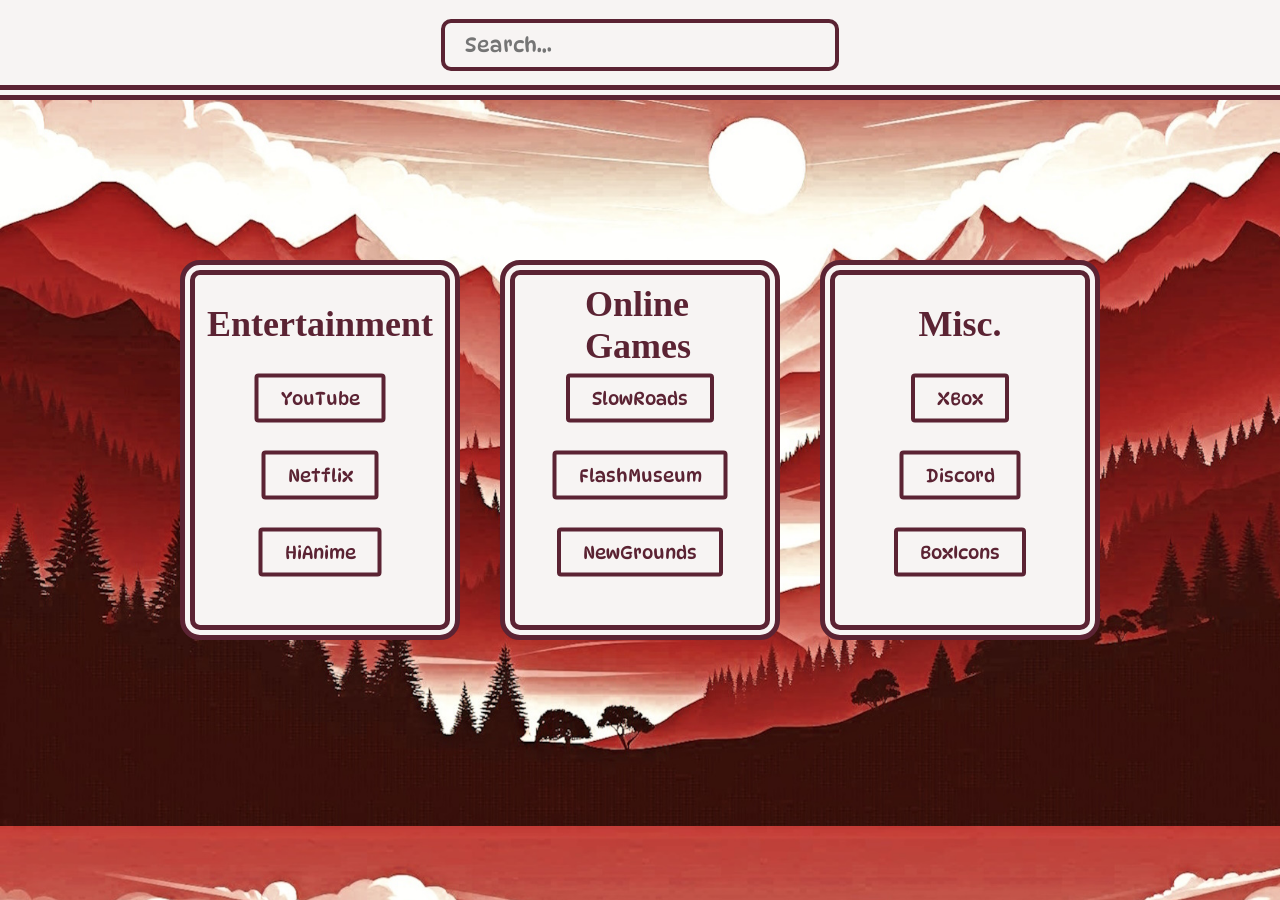
==== index.html @ c66ef737 "Add files via upload" ====
<!DOCTYPE html>
<html lang="en">
    <head>
        <meta charset="UTF-8" />
        <meta http-equiv="X-UA-Compatible" content="IE=edge" />
        <meta name="viewport" content="width=device-width, initial-scale=1.0" />
        <link rel="icon" type="image/jpg" href="r'n'w.jpg">
        <title>Home Page</title>
        <link href='https://unpkg.com/boxicons@2.1.4/css/boxicons.min.css' rel='stylesheet'>
        <link href="https://fonts.googleapis.com/css2?family=DynaPuff:wght@400..700&display=swap" rel="stylesheet">
        <link rel="stylesheet" href="style.css">
    </head>
    <body>
        <div class="container">
            <h1 title="ah">Home</h1>
            <a href="https://github.com/">
            <button class="settings"><i class='bx bxl-github'></i></button>
            </a>
            <a href="https://www.tiktok.com/@hoodedalixer?lang=en">
            <button class="tiktok"><i class='bx bxl-tiktok'></i></button>
            </a>
            <a href="https://www.instagram.com/aleex_hoard/">
                <button class="insta"><i class='bx bxl-instagram'></i></button>
            </a>
            <form class="searchBox" action="https://www.google.com/search" method="get">
            <input type="text" name="q" value="" placeholder="Search..." >
            </form>
        </div>
        <div class="wrapper1">
            <div form="title">
                <h1>Entertainment</h1>
            </div>
            <a href="https://www.youtube.com">
                <button class="yt">YouTube</button>
            </a>
            <a href="https://www.netflix.com/browse">
                <button class="nf">Netflix</button>
            </a>
            <a href="https://hianime.to/home">
                <button class="ha">HiAnime</button>
            </a>
        </div>
        <div class="wrapper2">
            <div form="title">
                <h1>Online Games</h1>
            </div>
            <a href="https://slowroads.io/">
                <button class="sr">SlowRoads</button>
            </a>
            <a href="https://flashmuseum.org/">
                <button class="fm">FlashMuseum</button>
            </a>
            <a href="https://www.newgrounds.com/">
                <button class="ng">NewGrounds</button>
            </a>
        </div>
        <div class="wrapper3">
            <div form="title">
                <h1>Misc.</h1>
            </div>
            <a href="https://www.xbox.com/en-US">
                <button class="xb">XBox</button>
            </a>
            <a href="https://discord.com/channels/@me">
                <button class="dc">Discord</button>
            </a>
            <a href="https://boxicons.com/">
                <button class="bi">BoxIcons</button>
            </a>
        </div>
        
    </body>
---- style.css ----
body {
    height: 90vh;
    display: flex;
    align-items: center;
    justify-content: center;
    background: url(mainback.jpeg);
    background-size: cover;
    overflow: hidden;
}
*{
    .container {
        position: absolute;
        top: -30px; left: 50%;
        height: 100px;
        width: 2000px;
        transform: translate(-50%, 0%);
        background: #F7F4F3;
        border: 15px double #5B2333;
        border-radius: 10px;
        backdrop-filter: blur(10px);
    }
    .container h1 {
        position: absolute;
        top: -15%; left: 3%;
        font-family: 'DynaPuff', sans-serif;
        color: #5B2333;
        font-size: 60px;
    }
    .settings {
        position: absolute;
        top: 60%; left: 95%;
        padding: 10px;
        height: 50px;
        width: 50px;
        transform: translate(-50%, -50%);
        background: #F7F4F3;
        border: 4px solid #5B2333;
        color: #5B2333;
        border-radius: 100px;
        font-family: 'DynaPuff', sans-serif;
        font-size: 20px;
        transition: all 0.1s ease;
    }
    .settings:hover {
        background-color: #5B2333;
        color: #F7F4F3;
        transform: scale(1.1) translate(-44.5%, -44.5%);
        cursor: pointer;
    }
    .settings:active {
        transform: scale(0.80) translate(-63.5%, -60%);
    }
    .tiktok {
        position: absolute;
        top: 60%; left: 92%;
        padding: 10px;
        height: 50px;
        width: 50px;
        transform: translate(-50%, -50%);
        background: #F7F4F3;
        border: 4px solid #5B2333;
        color: #5B2333;
        border-radius: 100px;
        font-family: 'DynaPuff', sans-serif;
        font-size: 20px;
        transition: all 0.1s ease;
    }
    .tiktok:hover {
        background-color: #5B2333;
        color: #F7F4F3;
        transform: scale(1.1) translate(-44.5%, -44.5%);
        cursor: pointer;
    }
    .tiktok:active {
        transform: scale(0.80) translate(-63.5%, -60%);
    }
    .insta {
        position: absolute;
        top: 60%; left: 89%;
        padding: 10px;
        height: 50px;
        width: 50px;
        transform: translate(-50%, -50%);
        background: #F7F4F3;
        border: 4px solid #5B2333;
        color: #5B2333;
        border-radius: 100px;
        font-family: 'DynaPuff', sans-serif;
        font-size: 20px;
        transition: all 0.1s ease;
    }
    .insta:hover {
        background-color: #5B2333;
        color: #F7F4F3;
        transform: scale(1.1) translate(-44.5%, -44.5%);
        cursor: pointer;
    }
    .insta:active {
        transform: scale(0.80) translate(-63.5%, -60%);
    }
    .searchBox {
        position: absolute;
        top: 60%; left: 50%;
        transform: translate(-50%, -50%);
    }
    .searchBox input {
        width: 350px;
        font-size: 20px;
        padding: 10px 20px;
        border-radius: 10px;
        border: 4px solid #5B2333;
        background-color: #F7F4F3;
        font-family: 'DynaPuff', sans-serif;
        color: #5b2333;
        transition: 0.4s ease-in-out;
    }
    .searchBox input:focus {
        width: 450px;
    }
}
*{
    .wrapper1 {
        position: absolute;
        top: 50%; left: 25%;
        transform: translate(-50%, -50%);
        width: 250px;
        height: 350px;
        border-radius: 20px;
        border: 15px double #5B2333;
        backdrop-filter: blur(15px);
        background: #F7F4F3;
    }
    .wrapper1 h1 {
        font-size: 36px;
        position: absolute;
        top: 0%; left: 50%;
        transform: translate(-50%, 10%);
        color: #5B2333;
    }
    .yt {
        position: absolute;
        top: 35%; left: 50%;
        transform: translate(-50%, -50%);
        padding: 10px 22px;
        background: #F7F4F3;
        border-radius: 4px;
        color: #5B2333;
        border: 4px solid #5B2333;
        font-family: 'DynaPuff', sans-serif;
        font-size: 18px;
        cursor: pointer;
        transition: transform 0.2s ease;
    }
    .yt:hover {
        background-color: #5B2333;
        color: #F7F4F3;
        transform: scale(1.1) translate(-44.5%, -44.5%);
    }
    .yt:active {
        transform: scale(0.80) translate(-63.5%, -60%);
    }
    .nf {
        position: absolute;
        top: 57%; left: 50%;
        transform: translate(-50%, -50%);
        padding: 10px 22px;
        background: #F7F4F3;
        border-radius: 4px;
        color: #5B2333;
        border: 4px solid #5B2333;
        font-family: 'DynaPuff', sans-serif;
        font-size: 18px;
        cursor: pointer;
        transition: transform 0.2s ease;
    }
    .nf:hover {
        background-color: #5B2333;
        color: #F7F4F3;
        transform: scale(1.1) translate(-44.5%, -44.5%);
    }
    .nf:active {
        transform: scale(0.80) translate(-63.5%, -60%);
    }
    .ha {
        position: absolute;
        top: 79%; left: 50%;
        transform: translate(-50%, -50%);
        padding: 10px 22px;
        background: #F7F4F3;
        border-radius: 4px;
        color: #5B2333;
        border: 4px solid #5B2333;
        font-family: 'DynaPuff', sans-serif;
        font-size: 18px;
        cursor: pointer;
        transition: transform 0.2s ease;
    }
    .ha:hover {
        background-color: #5B2333;
        color: #F7F4F3;
        transform: scale(1.1) translate(-44.5%, -44.5%);
    }
    .ha:active {
        transform: scale(0.80) translate(-63.5%, -60%);
    }
    .wrapper2 {
        position: absolute;
        top: 50%; left: 50%;
        transform: translate(-50%, -50%);
        width: 250px;
        height: 350px;
        border-radius: 20px;
        border: 15px double #5B2333;
        backdrop-filter: blur(15px);
        background: #F7F4F3;
    }
    .wrapper2 h1 {
        font-size: 36px;
        position: absolute;
        top: -7%; left: 52%;
        transform: translate(-50%, 10%);
        color: #5B2333;
    }
    .sr {
        position: absolute;
        top: 35%; left: 50%;
        transform: translate(-50%, -50%);
        padding: 10px 22px;
        background: #F7F4F3;
        border-radius: 4px;
        color: #5B2333;
        border: 4px solid #5B2333;
        font-family: 'DynaPuff', sans-serif;
        font-size: 18px;
        cursor: pointer;
        transition: transform 0.2s ease;
    }
    .sr:hover {
        background-color: #5B2333;
        color: #F7F4F3;
        transform: scale(1.1) translate(-44.5%, -44.5%);
    }
    .sr:active {
        transform: scale(0.80) translate(-63.5%, -60%);
    }
    .fm {
        position: absolute;
        top: 57%; left: 50%;
        transform: translate(-50%, -50%);
        padding: 10px 22px;
        background: #F7F4F3;
        border-radius: 4px;
        color: #5B2333;
        border: 4px solid #5B2333;
        font-family: 'DynaPuff', sans-serif;
        font-size: 18px;
        cursor: pointer;
        transition: transform 0.2s ease;
    }
    .fm:hover {
        background-color: #5B2333;
        color: #F7F4F3;
        transform: scale(1.1) translate(-44.5%, -44.5%);
    }
    .fm:active {
        transform: scale(0.80) translate(-63.5%, -60%);
    }
    .ng {
        position: absolute;
        top: 79%; left: 50%;
        transform: translate(-50%, -50%);
        padding: 10px 22px;
        background: #F7F4F3;
        border-radius: 4px;
        color: #5B2333;
        border: 4px solid #5B2333;
        font-family: 'DynaPuff', sans-serif;
        font-size: 18px;
        cursor: pointer;
        transition: transform 0.2s ease;
    }
    .ng:hover {
        background-color: #5B2333;
        color: #F7F4F3;
        transform: scale(1.1) translate(-44.5%, -44.5%);
    }
    .ng:active {
        transform: scale(0.80) translate(-63.5%, -60%);
    }
    .wrapper3 {
        position: absolute;
        top: 50%; left: 75%;
        transform: translate(-50%, -50%);
        width: 250px;
        height: 350px;
        border-radius: 20px;
        border: 15px double #5B2333;
        backdrop-filter: blur(15px);
        background: #F7F4F3;
    }
    .wrapper3 h1 {
        font-size: 36px;
        position: absolute;
        top: 0%; left: 50%;
        transform: translate(-50%, 10%);
        color: #5B2333;
    }
    .xb {
        position: absolute;
        top: 35%; left: 50%;
        transform: translate(-50%, -50%);
        padding: 10px 22px;
        background: #F7F4F3;
        border-radius: 4px;
        color: #5B2333;
        border: 4px solid #5B2333;
        font-family: 'DynaPuff', sans-serif;
        font-size: 18px;
        cursor: pointer;
        transition: transform 0.2s ease;
    }
    .xb:hover {
        background-color: #5B2333;
        color: #F7F4F3;
        transform: scale(1.1) translate(-44.5%, -44.5%);
    }
    .xb:active {
        transform: scale(0.80) translate(-63.5%, -60%);
    }
    .dc {
        position: absolute;
        top: 57%; left: 50%;
        transform: translate(-50%, -50%);
        padding: 10px 22px;
        background: #F7F4F3;
        border-radius: 4px;
        color: #5B2333;
        border: 4px solid #5B2333;
        font-family: 'DynaPuff', sans-serif;
        font-size: 18px;
        cursor: pointer;
        transition: transform 0.2s ease;
    }
    .dc:hover {
        background-color: #5B2333;
        color: #F7F4F3;
        transform: scale(1.1) translate(-44.5%, -44.5%);
    }
    .dc:active {
        transform: scale(0.80) translate(-63.5%, -60%);
    }
    .bi {
        position: absolute;
        top: 79%; left: 50%;
        transform: translate(-50%, -50%);
        padding: 10px 22px;
        background: #F7F4F3;
        border-radius: 4px;
        color: #5B2333;
        border: 4px solid #5B2333;
        font-family: 'DynaPuff', sans-serif;
        font-size: 18px;
        cursor: pointer;
        transition: transform 0.2s ease;
    }
    .bi:hover {
        background-color: #5B2333;
        color: #F7F4F3;
        transform: scale(1.1) translate(-44.5%, -44.5%);
    }
    .bi:active {
        transform: scale(0.80) translate(-63.5%, -60%);
    }
}
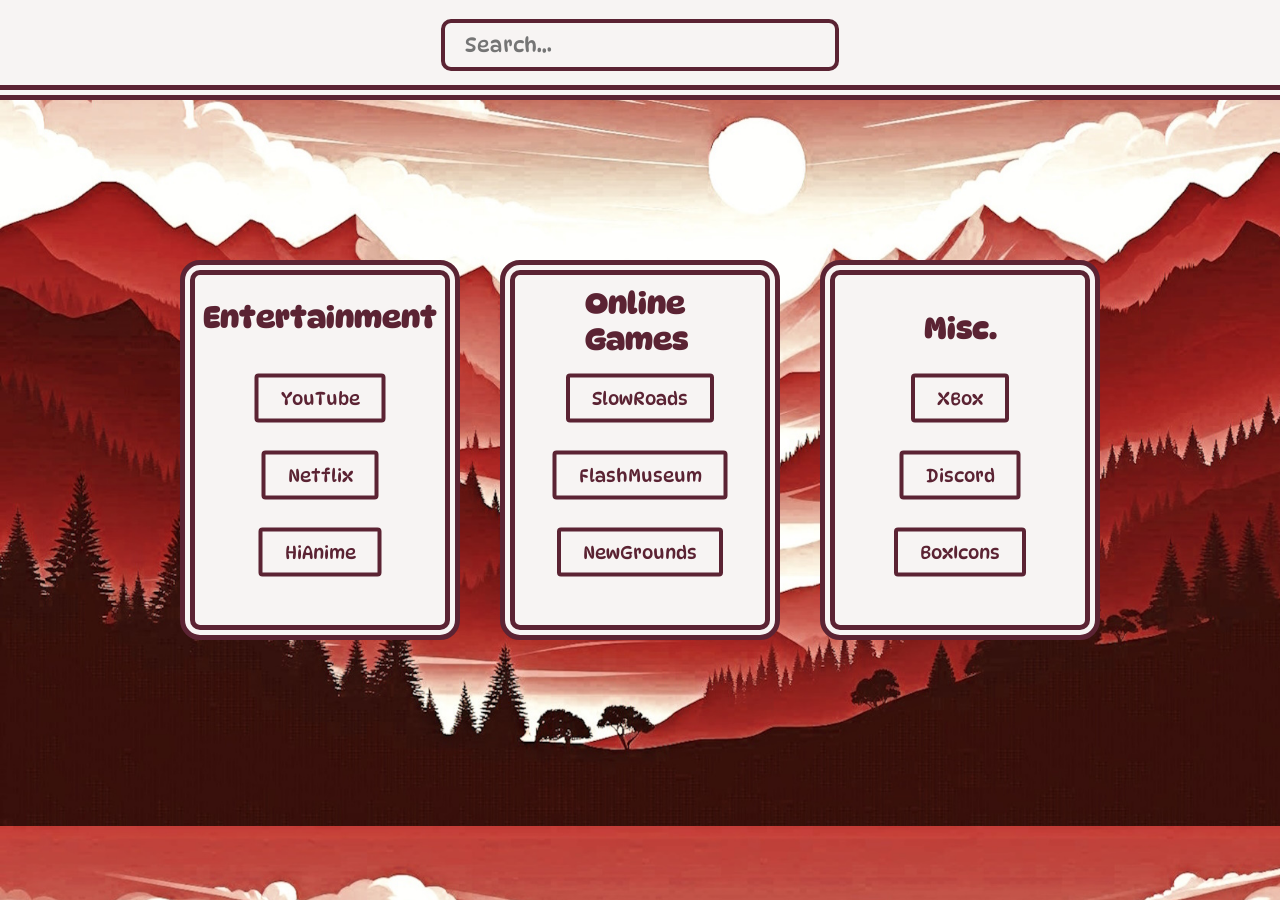
==== commit b6488297: "Add files via upload" ====
--- a/index.html
+++ b/index.html
@@ -4,7 +4,7 @@
         <meta charset="UTF-8" />
         <meta http-equiv="X-UA-Compatible" content="IE=edge" />
         <meta name="viewport" content="width=device-width, initial-scale=1.0" />
-        <link rel="icon" type="image/jpg" href="r'n'w.jpg">
+        <link rel="icon" type="image/jpg" href="r'n'w.png">
         <title>Home Page</title>
         <link href='https://unpkg.com/boxicons@2.1.4/css/boxicons.min.css' rel='stylesheet'>
         <link href="https://fonts.googleapis.com/css2?family=DynaPuff:wght@400..700&display=swap" rel="stylesheet">
--- a/style.css
+++ b/style.css
@@ -131,10 +131,11 @@
         background: #F7F4F3;
     }
     .wrapper1 h1 {
-        font-size: 36px;
+        font-size: 30px;
         position: absolute;
         top: 0%; left: 50%;
         transform: translate(-50%, 10%);
+        font-family: 'DynaPuff', sans-serif;
         color: #5B2333;
     }
     .yt {
@@ -215,10 +216,11 @@
         background: #F7F4F3;
     }
     .wrapper2 h1 {
-        font-size: 36px;
-        position: absolute;
-        top: -7%; left: 52%;
+        font-size: 30px;
+        position: absolute;
+        top: -5%; left: 52%;
         transform: translate(-50%, 10%);
+        font-family: 'DynaPuff', sans-serif;
         color: #5B2333;
     }
     .sr {
@@ -299,10 +301,11 @@
         background: #F7F4F3;
     }
     .wrapper3 h1 {
-        font-size: 36px;
-        position: absolute;
-        top: 0%; left: 50%;
+        font-size: 30px;
+        position: absolute;
+        top: 3%; left: 50%;
         transform: translate(-50%, 10%);
+        font-family: 'DynaPuff', sans-serif;
         color: #5B2333;
     }
     .xb {
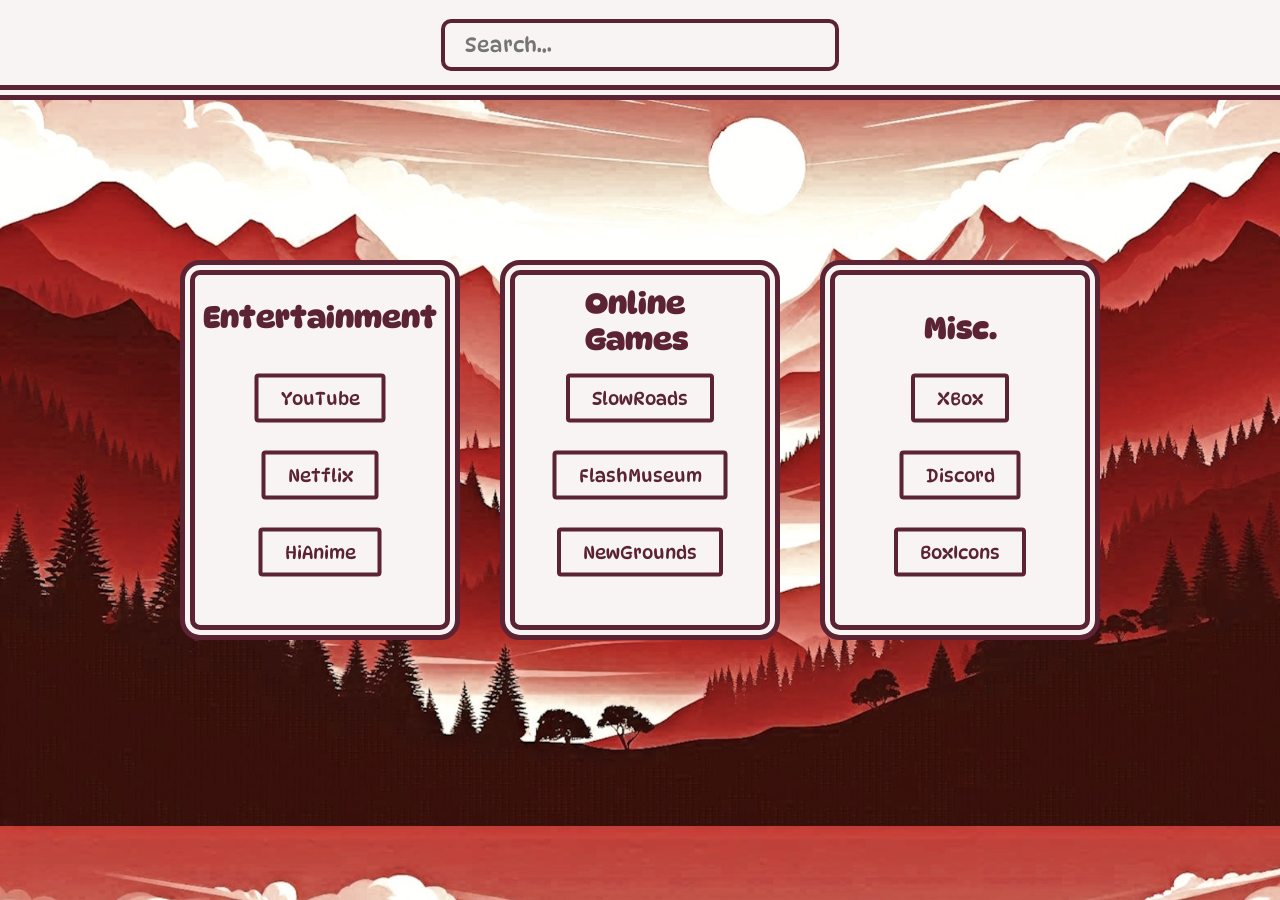
==== commit 642d7e16: "Add files via upload" ====
--- a/index.html
+++ b/index.html
@@ -9,12 +9,13 @@
         <link href='https://unpkg.com/boxicons@2.1.4/css/boxicons.min.css' rel='stylesheet'>
         <link href="https://fonts.googleapis.com/css2?family=DynaPuff:wght@400..700&display=swap" rel="stylesheet">
         <link rel="stylesheet" href="style.css">
+        <script src="scripts.js" defer></script>
     </head>
-    <body>
+    <body class="">
         <div class="container">
             <h1 title="ah">Home</h1>
             <a href="https://github.com/">
-            <button class="settings"><i class='bx bxl-github'></i></button>
+            <button class="git"><i class='bx bxl-github'></i></button>
             </a>
             <a href="https://www.tiktok.com/@hoodedalixer?lang=en">
             <button class="tiktok"><i class='bx bxl-tiktok'></i></button>
@@ -22,6 +23,7 @@
             <a href="https://www.instagram.com/aleex_hoard/">
                 <button class="insta"><i class='bx bxl-instagram'></i></button>
             </a>
+            <button id="darkmode"><i class='bx bxs-moon' ></i></button>
             <form class="searchBox" action="https://www.google.com/search" method="get">
             <input type="text" name="q" value="" placeholder="Search..." >
             </form>
@@ -68,5 +70,5 @@
                 <button class="bi">BoxIcons</button>
             </a>
         </div>
-        
-    </body>+    </body>
+</html>
--- a/style.css
+++ b/style.css
@@ -1,73 +1,83 @@
+:root {
+    --bg-image: url(mainback.jpeg);
+    --borders: #5B2333;
+    --wrapper-bg-color: #F7F4F3;
+}
+.darkmode {
+    --bg-image: url(mainback-dark.jpeg);
+    --borders: #FFFDFE;
+    --wrapper-bg-color: #201E38;
+}
 body {
     height: 90vh;
     display: flex;
     align-items: center;
     justify-content: center;
-    background: url(mainback.jpeg);
+    background: var(--bg-image);
     background-size: cover;
     overflow: hidden;
 }
 *{
     .container {
-        position: absolute;
+        position: fixed;
         top: -30px; left: 50%;
         height: 100px;
         width: 2000px;
         transform: translate(-50%, 0%);
-        background: #F7F4F3;
-        border: 15px double #5B2333;
+        background: var(--wrapper-bg-color);
+        border: 15px double var(--borders);
         border-radius: 10px;
         backdrop-filter: blur(10px);
     }
     .container h1 {
-        position: absolute;
+        position: fixed;
         top: -15%; left: 3%;
         font-family: 'DynaPuff', sans-serif;
-        color: #5B2333;
+        color: var(--borders);
         font-size: 60px;
     }
-    .settings {
-        position: absolute;
+    .git {
+        position: fixed;
         top: 60%; left: 95%;
         padding: 10px;
         height: 50px;
         width: 50px;
         transform: translate(-50%, -50%);
-        background: #F7F4F3;
-        border: 4px solid #5B2333;
-        color: #5B2333;
+        background: var(--wrapper-bg-color);
+        border: 4px solid var(--borders);
+        color: var(--borders);
         border-radius: 100px;
         font-family: 'DynaPuff', sans-serif;
         font-size: 20px;
         transition: all 0.1s ease;
     }
-    .settings:hover {
-        background-color: #5B2333;
-        color: #F7F4F3;
-        transform: scale(1.1) translate(-44.5%, -44.5%);
-        cursor: pointer;
-    }
-    .settings:active {
+    .git:hover {
+        background-color: var(--borders);
+        color: var(--wrapper-bg-color);
+        transform: scale(1.1) translate(-44.5%, -44.5%);
+        cursor: pointer;
+    }
+    .git:active {
         transform: scale(0.80) translate(-63.5%, -60%);
     }
     .tiktok {
-        position: absolute;
+        position: fixed;
         top: 60%; left: 92%;
         padding: 10px;
         height: 50px;
         width: 50px;
         transform: translate(-50%, -50%);
-        background: #F7F4F3;
-        border: 4px solid #5B2333;
-        color: #5B2333;
+        background: var(--wrapper-bg-color);
+        border: 4px solid var(--borders);
+        color: var(--borders);
         border-radius: 100px;
         font-family: 'DynaPuff', sans-serif;
         font-size: 20px;
         transition: all 0.1s ease;
     }
     .tiktok:hover {
-        background-color: #5B2333;
-        color: #F7F4F3;
+        background-color: var(--borders);
+        color: var(--wrapper-bg-color);
         transform: scale(1.1) translate(-44.5%, -44.5%);
         cursor: pointer;
     }
@@ -75,31 +85,55 @@
         transform: scale(0.80) translate(-63.5%, -60%);
     }
     .insta {
-        position: absolute;
+        position: fixed;
         top: 60%; left: 89%;
         padding: 10px;
         height: 50px;
         width: 50px;
         transform: translate(-50%, -50%);
-        background: #F7F4F3;
-        border: 4px solid #5B2333;
-        color: #5B2333;
+        background: var(--wrapper-bg-color);
+        border: 4px solid var(--borders);
+        color: var(--borders);
         border-radius: 100px;
         font-family: 'DynaPuff', sans-serif;
         font-size: 20px;
         transition: all 0.1s ease;
     }
     .insta:hover {
-        background-color: #5B2333;
-        color: #F7F4F3;
+        background-color: var(--borders);
+        color: var(--wrapper-bg-color);
         transform: scale(1.1) translate(-44.5%, -44.5%);
         cursor: pointer;
     }
     .insta:active {
         transform: scale(0.80) translate(-63.5%, -60%);
     }
+    #darkmode {
+        position: fixed;
+        top: 60%; left: 86%;
+        padding: 10px;
+        height: 50px;
+        width: 50px;
+        transform: translate(-50%, -50%);
+        background: var(--wrapper-bg-color);
+        border: 4px solid var(--borders);
+        color: var(--borders);
+        border-radius: 100px;
+        font-family: 'DynaPuff', sans-serif;
+        font-size: 20px;
+        transition: all 0.1s ease;
+    }
+    #darkmode:hover {
+        background-color: var(--borders);
+        color: var(--wrapper-bg-color);
+        transform: scale(1.1) translate(-44.5%, -44.5%);
+        cursor: pointer;
+    }
+    #darkmode:active {
+        transform: scale(0.80) translate(-63.5%, -60%);
+    }
     .searchBox {
-        position: absolute;
+        position: fixed;
         top: 60%; left: 50%;
         transform: translate(-50%, -50%);
     }
@@ -108,11 +142,11 @@
         font-size: 20px;
         padding: 10px 20px;
         border-radius: 10px;
-        border: 4px solid #5B2333;
-        background-color: #F7F4F3;
-        font-family: 'DynaPuff', sans-serif;
-        color: #5b2333;
-        transition: 0.4s ease-in-out;
+        border: 4px solid var(--borders);
+        background-color: var(--wrapper-bg-color);
+        font-family: 'DynaPuff', sans-serif;
+        color: var(--borders);
+        transition: width 0.4s ease;
     }
     .searchBox input:focus {
         width: 450px;
@@ -120,258 +154,258 @@
 }
 *{
     .wrapper1 {
-        position: absolute;
+        position: fixed;
         top: 50%; left: 25%;
         transform: translate(-50%, -50%);
         width: 250px;
         height: 350px;
         border-radius: 20px;
-        border: 15px double #5B2333;
+        border: 15px double var(--borders);
         backdrop-filter: blur(15px);
-        background: #F7F4F3;
+        background: var(--wrapper-bg-color);
     }
     .wrapper1 h1 {
         font-size: 30px;
-        position: absolute;
+        position: fixed;
         top: 0%; left: 50%;
         transform: translate(-50%, 10%);
         font-family: 'DynaPuff', sans-serif;
-        color: #5B2333;
+        color: var(--borders);
     }
     .yt {
-        position: absolute;
+        position: fixed;
         top: 35%; left: 50%;
         transform: translate(-50%, -50%);
         padding: 10px 22px;
-        background: #F7F4F3;
-        border-radius: 4px;
-        color: #5B2333;
-        border: 4px solid #5B2333;
+        background: var(--wrapper-bg-color);
+        border-radius: 4px;
+        color: var(--borders);
+        border: 4px solid var(--borders);
         font-family: 'DynaPuff', sans-serif;
         font-size: 18px;
         cursor: pointer;
         transition: transform 0.2s ease;
     }
     .yt:hover {
-        background-color: #5B2333;
-        color: #F7F4F3;
+        background-color: var(--borders);
+        color: var(--wrapper-bg-color);
         transform: scale(1.1) translate(-44.5%, -44.5%);
     }
     .yt:active {
         transform: scale(0.80) translate(-63.5%, -60%);
     }
     .nf {
-        position: absolute;
+        position: fixed;
         top: 57%; left: 50%;
         transform: translate(-50%, -50%);
         padding: 10px 22px;
-        background: #F7F4F3;
-        border-radius: 4px;
-        color: #5B2333;
-        border: 4px solid #5B2333;
+        background: var(--wrapper-bg-color);
+        border-radius: 4px;
+        color: var(--borders);
+        border: 4px solid var(--borders);
         font-family: 'DynaPuff', sans-serif;
         font-size: 18px;
         cursor: pointer;
         transition: transform 0.2s ease;
     }
     .nf:hover {
-        background-color: #5B2333;
-        color: #F7F4F3;
+        background-color: var(--borders);
+        color: var(--wrapper-bg-color);
         transform: scale(1.1) translate(-44.5%, -44.5%);
     }
     .nf:active {
         transform: scale(0.80) translate(-63.5%, -60%);
     }
     .ha {
-        position: absolute;
+        position: fixed;
         top: 79%; left: 50%;
         transform: translate(-50%, -50%);
         padding: 10px 22px;
-        background: #F7F4F3;
-        border-radius: 4px;
-        color: #5B2333;
-        border: 4px solid #5B2333;
+        background: var(--wrapper-bg-color);
+        border-radius: 4px;
+        color: var(--borders);
+        border: 4px solid var(--borders);
         font-family: 'DynaPuff', sans-serif;
         font-size: 18px;
         cursor: pointer;
         transition: transform 0.2s ease;
     }
     .ha:hover {
-        background-color: #5B2333;
-        color: #F7F4F3;
+        background-color: var(--borders);
+        color: var(--wrapper-bg-color);
         transform: scale(1.1) translate(-44.5%, -44.5%);
     }
     .ha:active {
         transform: scale(0.80) translate(-63.5%, -60%);
     }
     .wrapper2 {
-        position: absolute;
+        position: fixed;
         top: 50%; left: 50%;
         transform: translate(-50%, -50%);
         width: 250px;
         height: 350px;
         border-radius: 20px;
-        border: 15px double #5B2333;
+        border: 15px double var(--borders);
         backdrop-filter: blur(15px);
-        background: #F7F4F3;
+        background: var(--wrapper-bg-color);
     }
     .wrapper2 h1 {
         font-size: 30px;
-        position: absolute;
+        position: fixed;
         top: -5%; left: 52%;
         transform: translate(-50%, 10%);
         font-family: 'DynaPuff', sans-serif;
-        color: #5B2333;
+        color: var(--borders);
     }
     .sr {
-        position: absolute;
+        position: fixed;
         top: 35%; left: 50%;
         transform: translate(-50%, -50%);
         padding: 10px 22px;
-        background: #F7F4F3;
-        border-radius: 4px;
-        color: #5B2333;
-        border: 4px solid #5B2333;
+        background: var(--wrapper-bg-color);
+        border-radius: 4px;
+        color: var(--borders);
+        border: 4px solid var(--borders);
         font-family: 'DynaPuff', sans-serif;
         font-size: 18px;
         cursor: pointer;
         transition: transform 0.2s ease;
     }
     .sr:hover {
-        background-color: #5B2333;
-        color: #F7F4F3;
+        background-color: var(--borders);
+        color: var(--wrapper-bg-color);
         transform: scale(1.1) translate(-44.5%, -44.5%);
     }
     .sr:active {
         transform: scale(0.80) translate(-63.5%, -60%);
     }
     .fm {
-        position: absolute;
+        position: fixed;
         top: 57%; left: 50%;
         transform: translate(-50%, -50%);
         padding: 10px 22px;
-        background: #F7F4F3;
-        border-radius: 4px;
-        color: #5B2333;
-        border: 4px solid #5B2333;
+        background: var(--wrapper-bg-color);
+        border-radius: 4px;
+        color: var(--borders);
+        border: 4px solid var(--borders);
         font-family: 'DynaPuff', sans-serif;
         font-size: 18px;
         cursor: pointer;
         transition: transform 0.2s ease;
     }
     .fm:hover {
-        background-color: #5B2333;
-        color: #F7F4F3;
+        background-color: var(--borders);
+        color: var(--wrapper-bg-color);
         transform: scale(1.1) translate(-44.5%, -44.5%);
     }
     .fm:active {
         transform: scale(0.80) translate(-63.5%, -60%);
     }
     .ng {
-        position: absolute;
+        position: fixed;
         top: 79%; left: 50%;
         transform: translate(-50%, -50%);
         padding: 10px 22px;
-        background: #F7F4F3;
-        border-radius: 4px;
-        color: #5B2333;
-        border: 4px solid #5B2333;
+        background: var(--wrapper-bg-color);
+        border-radius: 4px;
+        color: var(--borders);
+        border: 4px solid var(--borders);
         font-family: 'DynaPuff', sans-serif;
         font-size: 18px;
         cursor: pointer;
         transition: transform 0.2s ease;
     }
     .ng:hover {
-        background-color: #5B2333;
-        color: #F7F4F3;
+        background-color: var(--borders);
+        color: var(--wrapper-bg-color);
         transform: scale(1.1) translate(-44.5%, -44.5%);
     }
     .ng:active {
         transform: scale(0.80) translate(-63.5%, -60%);
     }
     .wrapper3 {
-        position: absolute;
+        position: fixed;
         top: 50%; left: 75%;
         transform: translate(-50%, -50%);
         width: 250px;
         height: 350px;
         border-radius: 20px;
-        border: 15px double #5B2333;
+        border: 15px double var(--borders);
         backdrop-filter: blur(15px);
-        background: #F7F4F3;
+        background: var(--wrapper-bg-color);
     }
     .wrapper3 h1 {
         font-size: 30px;
-        position: absolute;
+        position: fixed;
         top: 3%; left: 50%;
         transform: translate(-50%, 10%);
         font-family: 'DynaPuff', sans-serif;
-        color: #5B2333;
+        color: var(--borders);
     }
     .xb {
-        position: absolute;
+        position: fixed;
         top: 35%; left: 50%;
         transform: translate(-50%, -50%);
         padding: 10px 22px;
-        background: #F7F4F3;
-        border-radius: 4px;
-        color: #5B2333;
-        border: 4px solid #5B2333;
+        background: var(--wrapper-bg-color);
+        border-radius: 4px;
+        color: var(--borders);
+        border: 4px solid var(--borders);
         font-family: 'DynaPuff', sans-serif;
         font-size: 18px;
         cursor: pointer;
         transition: transform 0.2s ease;
     }
     .xb:hover {
-        background-color: #5B2333;
-        color: #F7F4F3;
+        background-color: var(--borders);
+        color: var(--wrapper-bg-color);
         transform: scale(1.1) translate(-44.5%, -44.5%);
     }
     .xb:active {
         transform: scale(0.80) translate(-63.5%, -60%);
     }
     .dc {
-        position: absolute;
+        position: fixed;
         top: 57%; left: 50%;
         transform: translate(-50%, -50%);
         padding: 10px 22px;
-        background: #F7F4F3;
-        border-radius: 4px;
-        color: #5B2333;
-        border: 4px solid #5B2333;
+        background: var(--wrapper-bg-color);
+        border-radius: 4px;
+        color: var(--borders);
+        border: 4px solid var(--borders);
         font-family: 'DynaPuff', sans-serif;
         font-size: 18px;
         cursor: pointer;
         transition: transform 0.2s ease;
     }
     .dc:hover {
-        background-color: #5B2333;
-        color: #F7F4F3;
+        background-color: var(--borders);
+        color: var(--wrapper-bg-color);
         transform: scale(1.1) translate(-44.5%, -44.5%);
     }
     .dc:active {
         transform: scale(0.80) translate(-63.5%, -60%);
     }
     .bi {
-        position: absolute;
+        position: fixed;
         top: 79%; left: 50%;
         transform: translate(-50%, -50%);
         padding: 10px 22px;
-        background: #F7F4F3;
-        border-radius: 4px;
-        color: #5B2333;
-        border: 4px solid #5B2333;
+        background: var(--wrapper-bg-color);
+        border-radius: 4px;
+        color: var(--borders);
+        border: 4px solid var(--borders);
         font-family: 'DynaPuff', sans-serif;
         font-size: 18px;
         cursor: pointer;
         transition: transform 0.2s ease;
     }
     .bi:hover {
-        background-color: #5B2333;
-        color: #F7F4F3;
+        background-color: var(--borders);
+        color: var(--wrapper-bg-color);
         transform: scale(1.1) translate(-44.5%, -44.5%);
     }
     .bi:active {
         transform: scale(0.80) translate(-63.5%, -60%);
     }
-}+}
